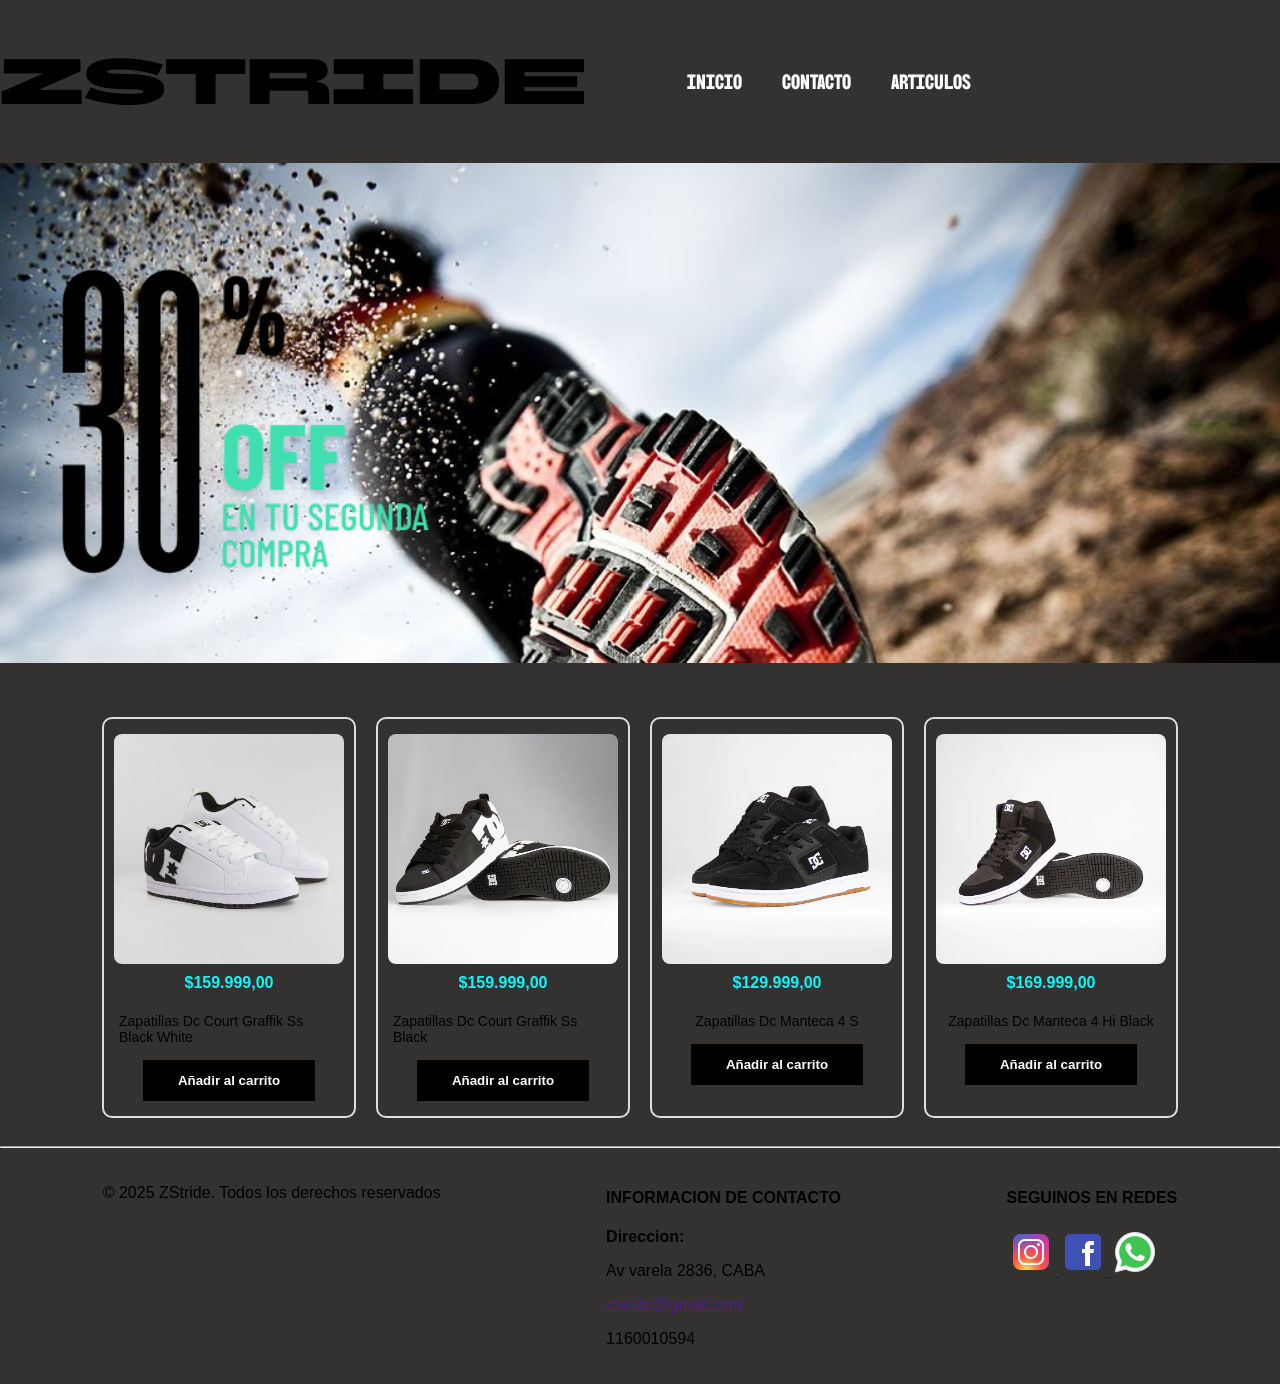
==== index.html @ ba063861 "modificacion de footer css/html" ====
<!DOCTYPE html>
<html lang="en">
<head>
    <meta charset="UTF-8">
    <meta name="viewport" content="width=device-width, initial-scale=1.0">
    <title>Proyecto-pre-entrega</title>
    <link rel="stylesheet" href="/css/home.css">
</head>
<body>
    <header>
        <h1 class="titulo">ZStride</h1>
        <nav class="menubar">
            <ul class="lista">
                <li><a href="../index.html">Inicio</a></li>
                <li><a href="/pages/contact.html">Contacto</a></li>
                <li><a href="#articulos">Articulos</a></li>
            </ul>
        </nav>
    </header>
    <main>
        <section>
            <img src="/img/30descuento-promo.png" alt="promocion" class="imagen-promo">
        </section>
        <section class="section-articulos" id="articulos">
            <div class="contenedor-articulo">
                <img src="img/DC60111004_1_800x.webp" alt="articulos">
                <p class="art-price">$159.999,00</p>
                <p class="art-name">Zapatillas Dc Court Graffik Ss Black White</p>
                <button type="button" class="art-button">Añadir al carrito</button>
            </div>
            <div class="contenedor-articulo">
                <img src="img/dc60117031_2_800x.webp" alt="Articulo">
                <p class="art-price">$159.999,00</p>
                <p class="art-name">Zapatillas Dc Court Graffik Ss Black</p>
                <button type="button" class="art-button">Añadir al carrito</button>
            </div>
            <div class="contenedor-articulo">
                <img src="img/DC60118002_2_800x.webp" alt="Articulo">
                <p class="art-price">$129.999,00</p>
                <p class="art-name">Zapatillas Dc Manteca 4 S</p>
                <button type="button" class="art-button">Añadir al carrito</button>
            </div>
            <div class="contenedor-articulo">
                <img src="img/DC60118001_8_52b63de1-75eb-4741-817d-83701012914e_800x.webp" alt="Articulo">
                <p class="art-price">$169.999,00</p>
                <p class="art-name">Zapatillas Dc Manteca 4 Hi Black</p>
                <button type="button" class="art-button">Añadir al carrito</button>
            </div>
        </section>
        <hr>
    </main>
    <footer>
        <div class="footer-copyright">
            <p>© 2025 ZStride. Todos los derechos reservados</p>
        </div>
        <div>
            <h4>INFORMACION DE CONTACTO</h4>
                <p><strong>Direccion:</strong></p>
                <p>Av varela 2836, CABA</p>
                <p><a href="">zstride@gmail.com</a></p>
                <p>1160010594</p>
        </div>
        <div class="footer-contacto">
            <h4>SEGUINOS EN REDES</h4>
            <a href="https://www.instagram.com" target="_blank">
                <img src="/img/icons/icons8-instagram-48.png" alt="instagram" width="48" height="48">
            </a>
                <a href="https://www.facebook.com" target="_blank">
                <img src="/img/icons/icons8-facebook-48.png" alt="facebook" width="48" height="48">
            </a>
            </a>
                <a href="https://web.whatsapp.com" target="_blank">
                <img src="/img/icons/icons8-whatsapp-48.png" alt="wps" width="48" height="48">
            </a>
        </div>
    </footer>
</body>
</html>
---- css/home.css ----
@import url('https://fonts.googleapis.com/css2?family=BBH+Sans+Bartle&family=BBH+Sans+Bogle&display=swap');
body{
    font-family: 'Lucida Sans', 'Lucida Sans Regular', 'Lucida Grande', 'Lucida Sans Unicode', Geneva, Verdana, sans-serif;
    border: 2px;
    padding: 0px;
    margin: 0px;
    background-color: rgb(52, 49, 49);
}

header{
    display: flex;
    gap: 10px;
}

.titulo{
    font-family: "BBH Sans Bartle", sans-serif;
    font-weight: 400;
    font-style: normal;
    font-size: 4rem ;
}

.menubar{
    display: flex;
    justify-content: center;
    align-items: center;
    justify-items: center;
    margin-left: 50px;
}

.lista{
    display: flex;
    color: rgb(255, 255, 255);
    list-style: none;
    gap: 40px;
    font-size: 1.3rem;
    font-family: "BBH Sans Bogle", sans-serif;
    font-weight: 400;
    font-style: normal;
}

.lista a {
    text-decoration: none;
    color: white;
}

.imagen-promo{
    width: 100%;
    height: 500px;
    margin-bottom: 30px;
}

.section-articulos{
    display: flex;
    justify-content: center;
    flex-wrap: wrap;
    gap: 20px;
    padding: 20px;
}
.contenedor-articulo{
    display: flex;
    flex-direction: column;
    align-items: center;
    border: 2px solid #ddd;
    border-radius: 10px;
    box-shadow: 0 4px 10px rgb(52, 49, 49);
    padding: 15px;
    width: 220px;
}
.contenedor-articulo img{
    width: 230px;
    height: 230px;
    object-fit: cover;
    border-radius: 8px;
}

.art-price{
    font-size: 16px;
    color: rgb(9, 249, 249);
    margin-top: 10px;
    font-weight: bold;
}

.art-name{
    font-size: 14px;
    margin: 5px 0;
}
.art-button{
    background-color: rgb(0, 0, 0);
    color: rgb(255, 255, 255);
    border: none;
    padding: 13px 35px;
    margin-top: 10px;
    font-weight: bold;
    cursor: pointer;
}

footer{
    display: flex;
    justify-content: space-around;
    justify-items: center;
    align-items: stretch;
    margin: 20px;
}
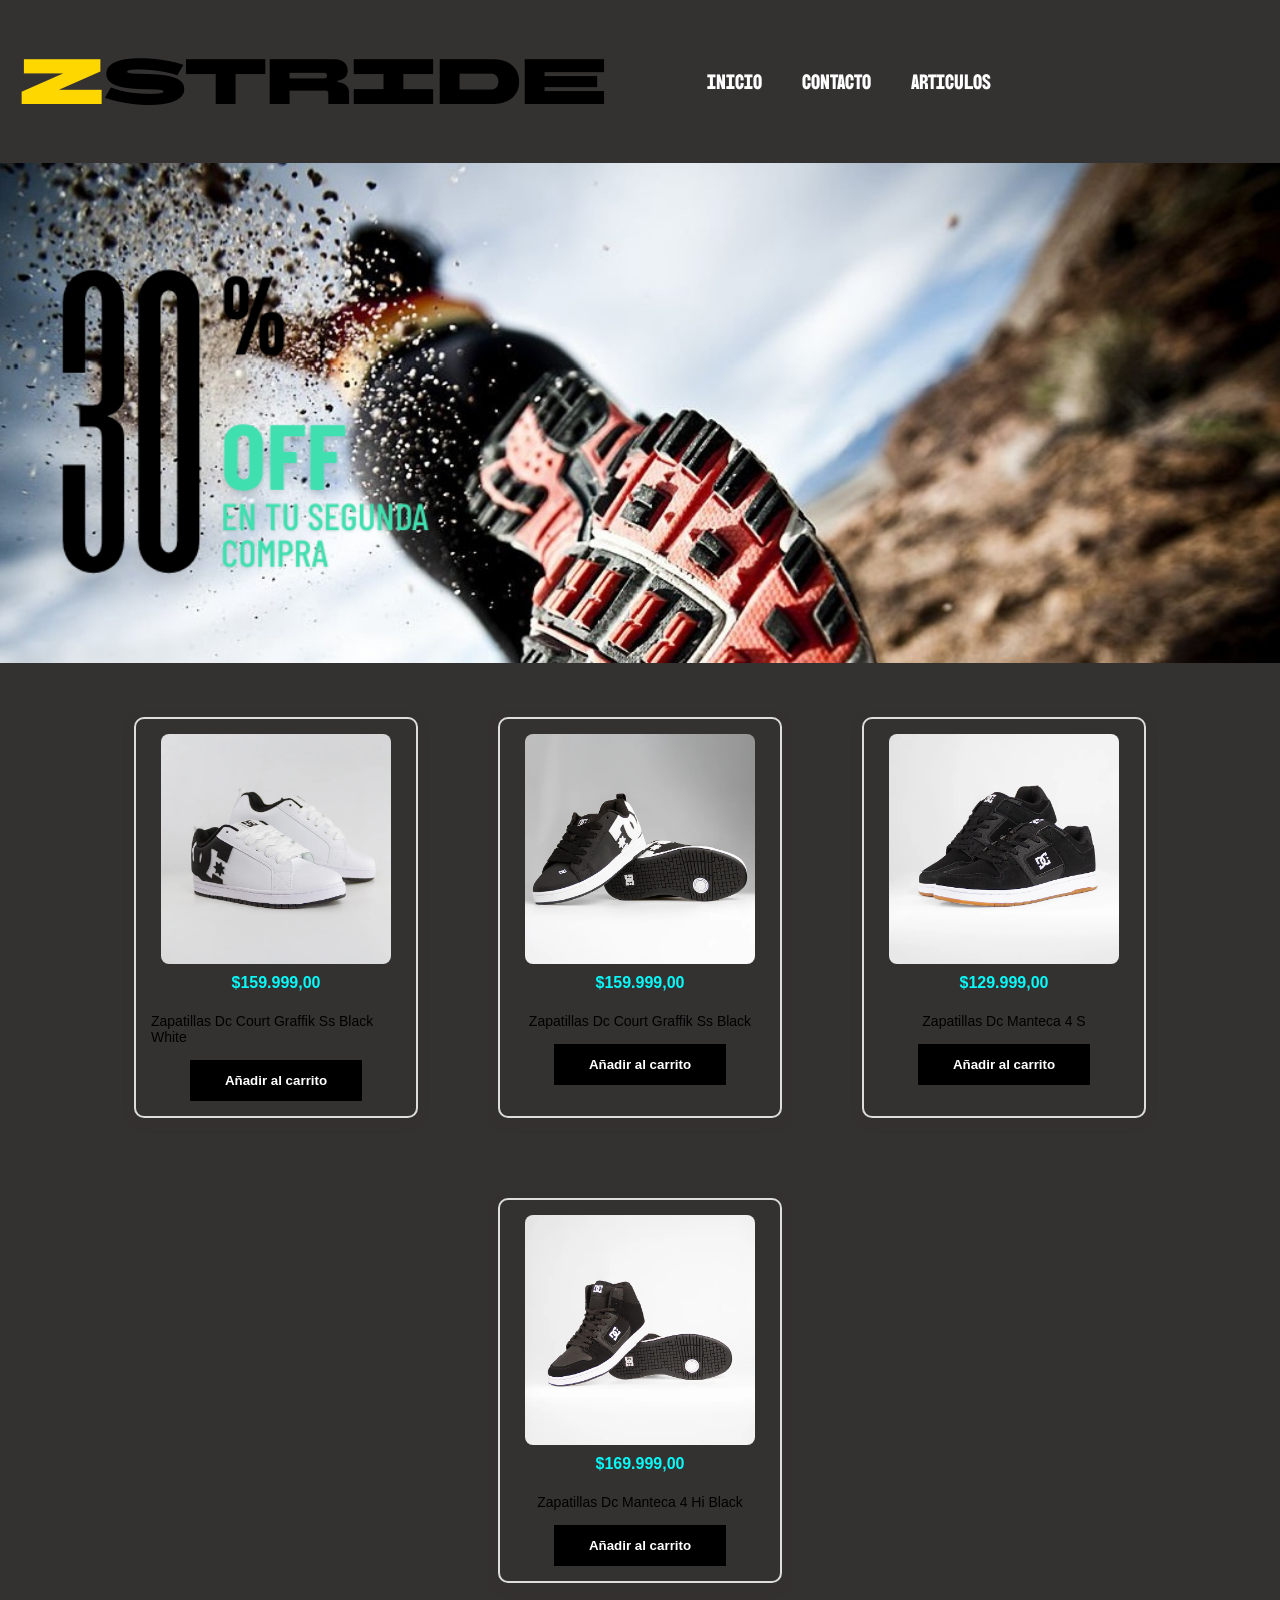
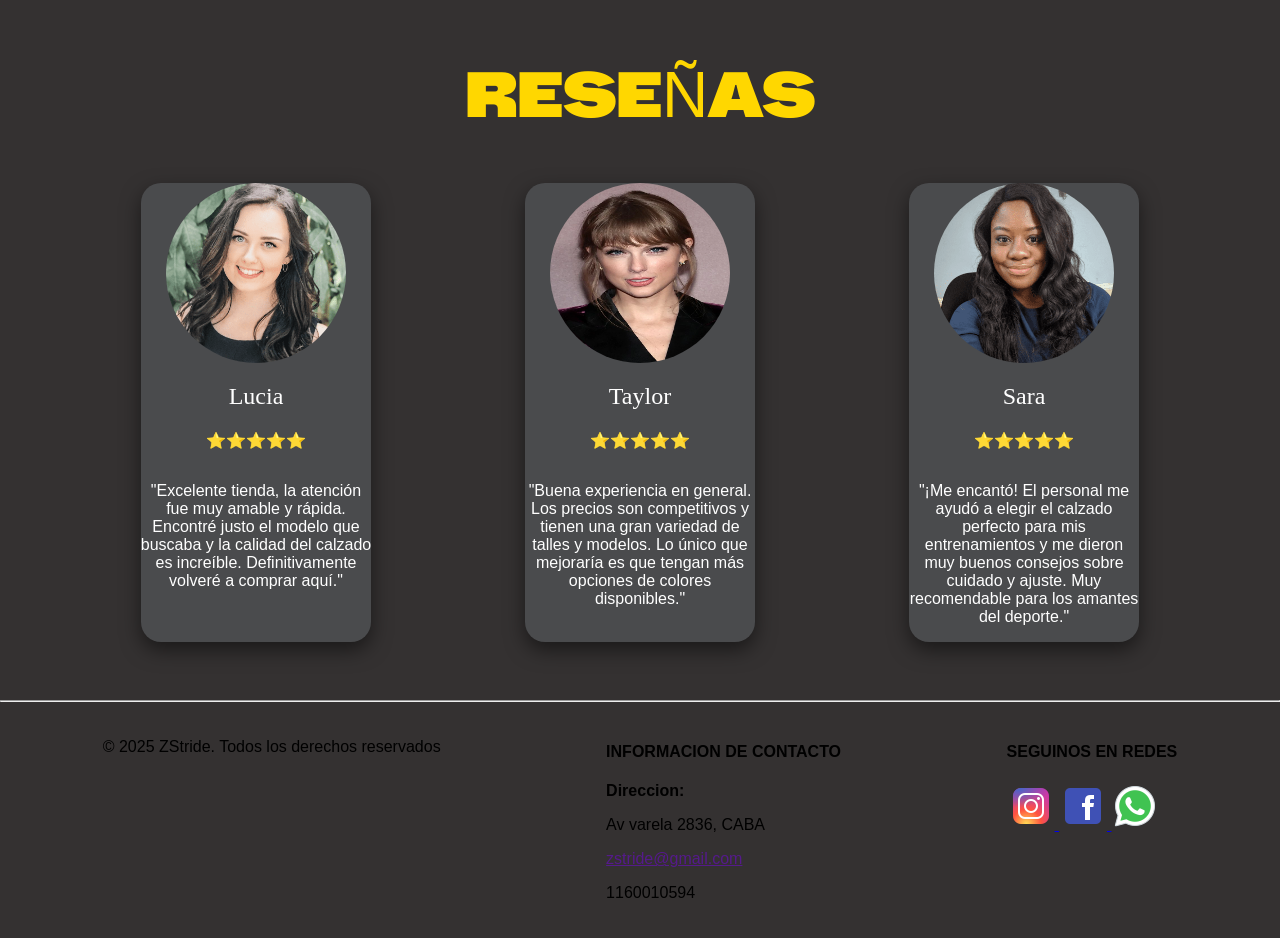
==== commit 01fbf68c: "Agregue seccion reseñas a homepage" ====
--- a/index.html
+++ b/index.html
@@ -8,7 +8,7 @@
 </head>
 <body>
     <header>
-        <h1 class="titulo">ZStride</h1>
+        <h1 class="titulo"><span class="resaltado">Z</span>Stride</h1>
         <nav class="menubar">
             <ul class="lista">
                 <li><a href="../index.html">Inicio</a></li>
@@ -47,6 +47,27 @@
                 <button type="button" class="art-button">Añadir al carrito</button>
             </div>
         </section>
+        <section class="section-reseñas-grid">
+                    <h2 class="titulo-reseñas">RESEÑAS</h2>
+            <div class="contenedor-reseña">
+                <img src="img/reviews/Lucia-reseña.png" alt="Emma-reseña" width="180" height="180" class="imagen-reseña">
+                <p class="name-reseña">Lucia</p>
+                <p>⭐⭐⭐⭐⭐</p>
+                <p class="descripcion-reseña">"Excelente tienda, la atención fue muy amable y rápida. Encontré justo el modelo que buscaba y la calidad del calzado es increíble. Definitivamente volveré a comprar aquí."</p>
+            </div>
+            <div class="contenedor-reseña">
+                <img src="img/reviews/Taylor-reseña.webp" alt="Sarah-reseña" width="180" height="180"class="imagen-reseña">
+                <p class="name-reseña">Taylor</p>
+                <p>⭐⭐⭐⭐⭐</p>
+                <p class="descripcion-reseña">"Buena experiencia en general. Los precios son competitivos y tienen una gran variedad de talles y modelos. Lo único que mejoraría es que tengan más opciones de colores disponibles."</p>
+            </div>
+            <div class="contenedor-reseña">
+                <img src="img/reviews/Sarah-reseña.webp" alt="Taylor-reseña" width="180" height="180"class="imagen-reseña">
+                <p class="name-reseña">Sara</p>
+                <p>⭐⭐⭐⭐⭐</p>
+                <p class="descripcion-reseña">"¡Me encantó! El personal me ayudó a elegir el calzado perfecto para mis entrenamientos y me dieron muy buenos consejos sobre cuidado y ajuste. Muy recomendable para los amantes del deporte."</p>
+            </div>
+        </section>
         <hr>
     </main>
     <footer>
--- a/css/home.css
+++ b/css/home.css
@@ -1,4 +1,4 @@
-@import url('https://fonts.googleapis.com/css2?family=BBH+Sans+Bartle&family=BBH+Sans+Bogle&display=swap');
+@import url('https://fonts.googleapis.com/css2?family=BBH+Sans+Bartle&family=BBH+Sans+Bogle&family=BBH+Sans+Hegarty&display=swap');
 body{
     font-family: 'Lucida Sans', 'Lucida Sans Regular', 'Lucida Grande', 'Lucida Sans Unicode', Geneva, Verdana, sans-serif;
     border: 2px;
@@ -17,6 +17,11 @@
     font-weight: 400;
     font-style: normal;
     font-size: 4rem ;
+    margin-left: 20px;
+}
+
+.titulo .resaltado{
+    color: #FFD700;
 }
 
 .menubar{
@@ -53,7 +58,7 @@
     display: flex;
     justify-content: center;
     flex-wrap: wrap;
-    gap: 20px;
+    gap: 80px;
     padding: 20px;
 }
 .contenedor-articulo{
@@ -64,7 +69,7 @@
     border-radius: 10px;
     box-shadow: 0 4px 10px rgb(52, 49, 49);
     padding: 15px;
-    width: 220px;
+    width: 250px;
 }
 .contenedor-articulo img{
     width: 230px;
@@ -94,6 +99,50 @@
     cursor: pointer;
 }
 
+.section-reseñas-grid{
+    display: grid;
+    grid-template-columns: 30% 30% 30%;
+    justify-items: center;
+    justify-content: center;
+}
+.titulo-reseñas{
+    grid-column: 1/4;
+    font-family: "BBH Sans Hegarty", sans-serif;
+    font-weight: 400;
+    font-style: normal;
+    font-size: 4rem;
+    color: #FFD700;
+    text-align: center;
+    margin-bottom: 50px;
+}
+.contenedor-reseña{
+    display: flex;
+    flex-direction: column;
+    align-items: center;
+    width: 60%;
+    height: auto;
+    background-color: rgb(74, 75, 77);
+    border-radius: 20px;
+    box-shadow: 0 8px 20px rgb(0, 0, 0,0.5);
+    margin-bottom: 50px;
+}
+.imagen-reseña{
+    border-radius: 50%;
+    margin-bottom: 10px;
+}
+.name-reseña{
+    font-family:Georgia, 'Times New Roman', Times, serif;
+    margin: 10px 0 5px 0;
+    font-size: 1.5rem;
+    color: white;
+}
+.descripcion-reseña{
+    font-family:'Lucida Sans', 'Lucida Sans Regular', 'Lucida Grande', 'Lucida Sans Unicode', Geneva, Verdana, sans-serif;
+    width: 100%;
+    text-align: center;
+    color: white;
+}
+
 footer{
     display: flex;
     justify-content: space-around;
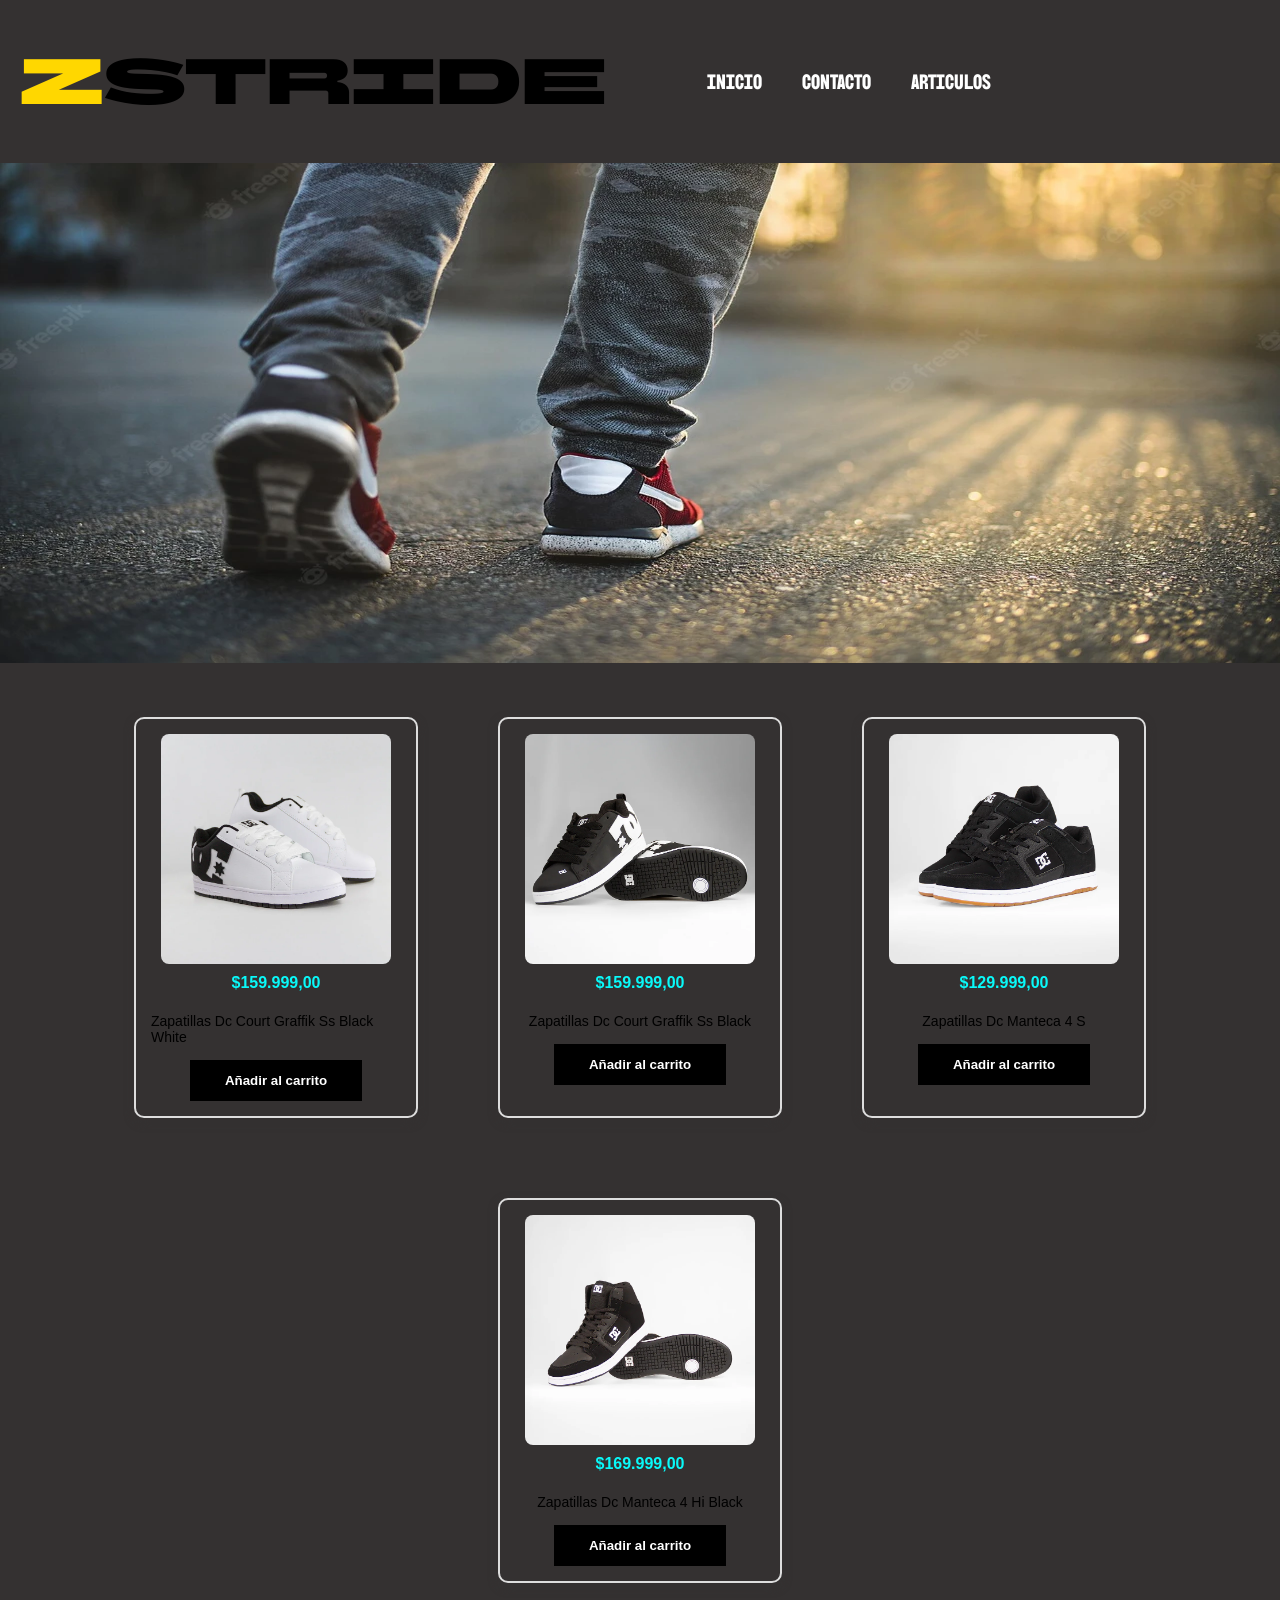
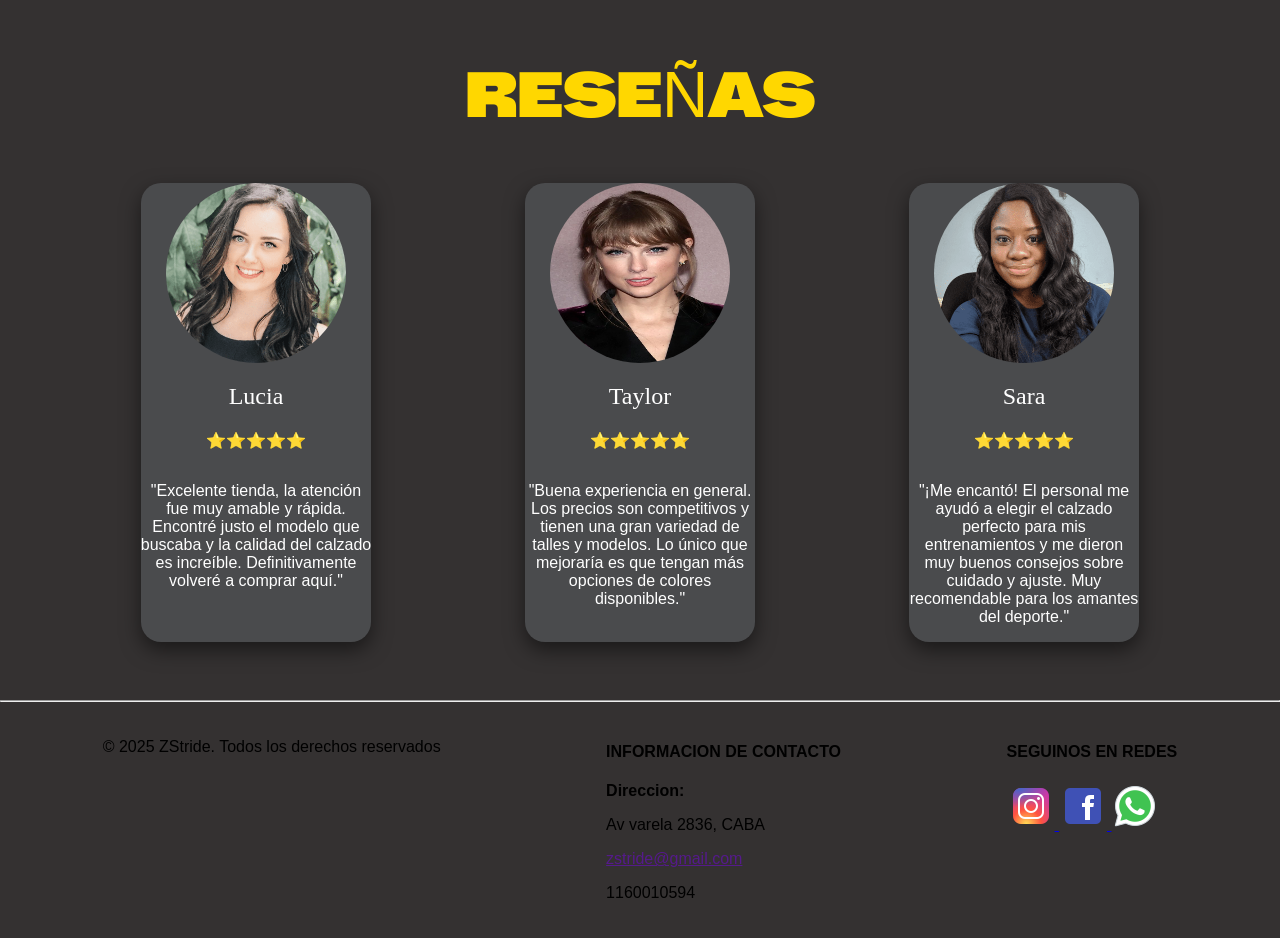
==== commit 3b4f5a8d: "cambie la imagen de portada" ====
--- a/index.html
+++ b/index.html
@@ -19,7 +19,8 @@
     </header>
     <main>
         <section>
-            <img src="/img/30descuento-promo.png" alt="promocion" class="imagen-promo">
+            <img src="/img/imageportada.webp
+            " alt="promocion" class="imagen-promo">
         </section>
         <section class="section-articulos" id="articulos">
             <div class="contenedor-articulo">
--- a/css/home.css
+++ b/css/home.css
@@ -151,3 +151,62 @@
     margin: 20px;
 }
 
+@media (max-width: 768px) {
+
+  header {
+    flex-direction: column;
+    align-items: center;
+    text-align: center;
+    gap: 15px;
+  }
+
+  .titulo {
+    font-size: 2.3rem;
+    margin: 0;
+  }
+
+  .lista {
+    flex-direction: column;
+    gap: 15px;
+    font-size: 1.1rem;
+  }
+
+  .imagen-promo {
+    height: 220px;
+  }
+
+  .section-articulos {
+    flex-direction: column;
+    align-items: center;
+    gap: 30px;
+  }
+
+  .contenedor-articulo {
+    width: 80%;
+  }
+
+  .section-reseñas-grid {
+    grid-template-columns: 90%;
+    justify-content: center;
+  }
+
+  .titulo-reseñas {
+    font-size: 2.3rem;
+    grid-column: 1 / 2;
+  }
+
+  .contenedor-reseña {
+    width: 90%;
+  }
+
+  footer {
+    flex-direction: column;
+    align-items: center;
+    text-align: center;
+    gap: 15px;
+  }
+
+  footer div {
+    margin-bottom: 15px;
+  }
+}
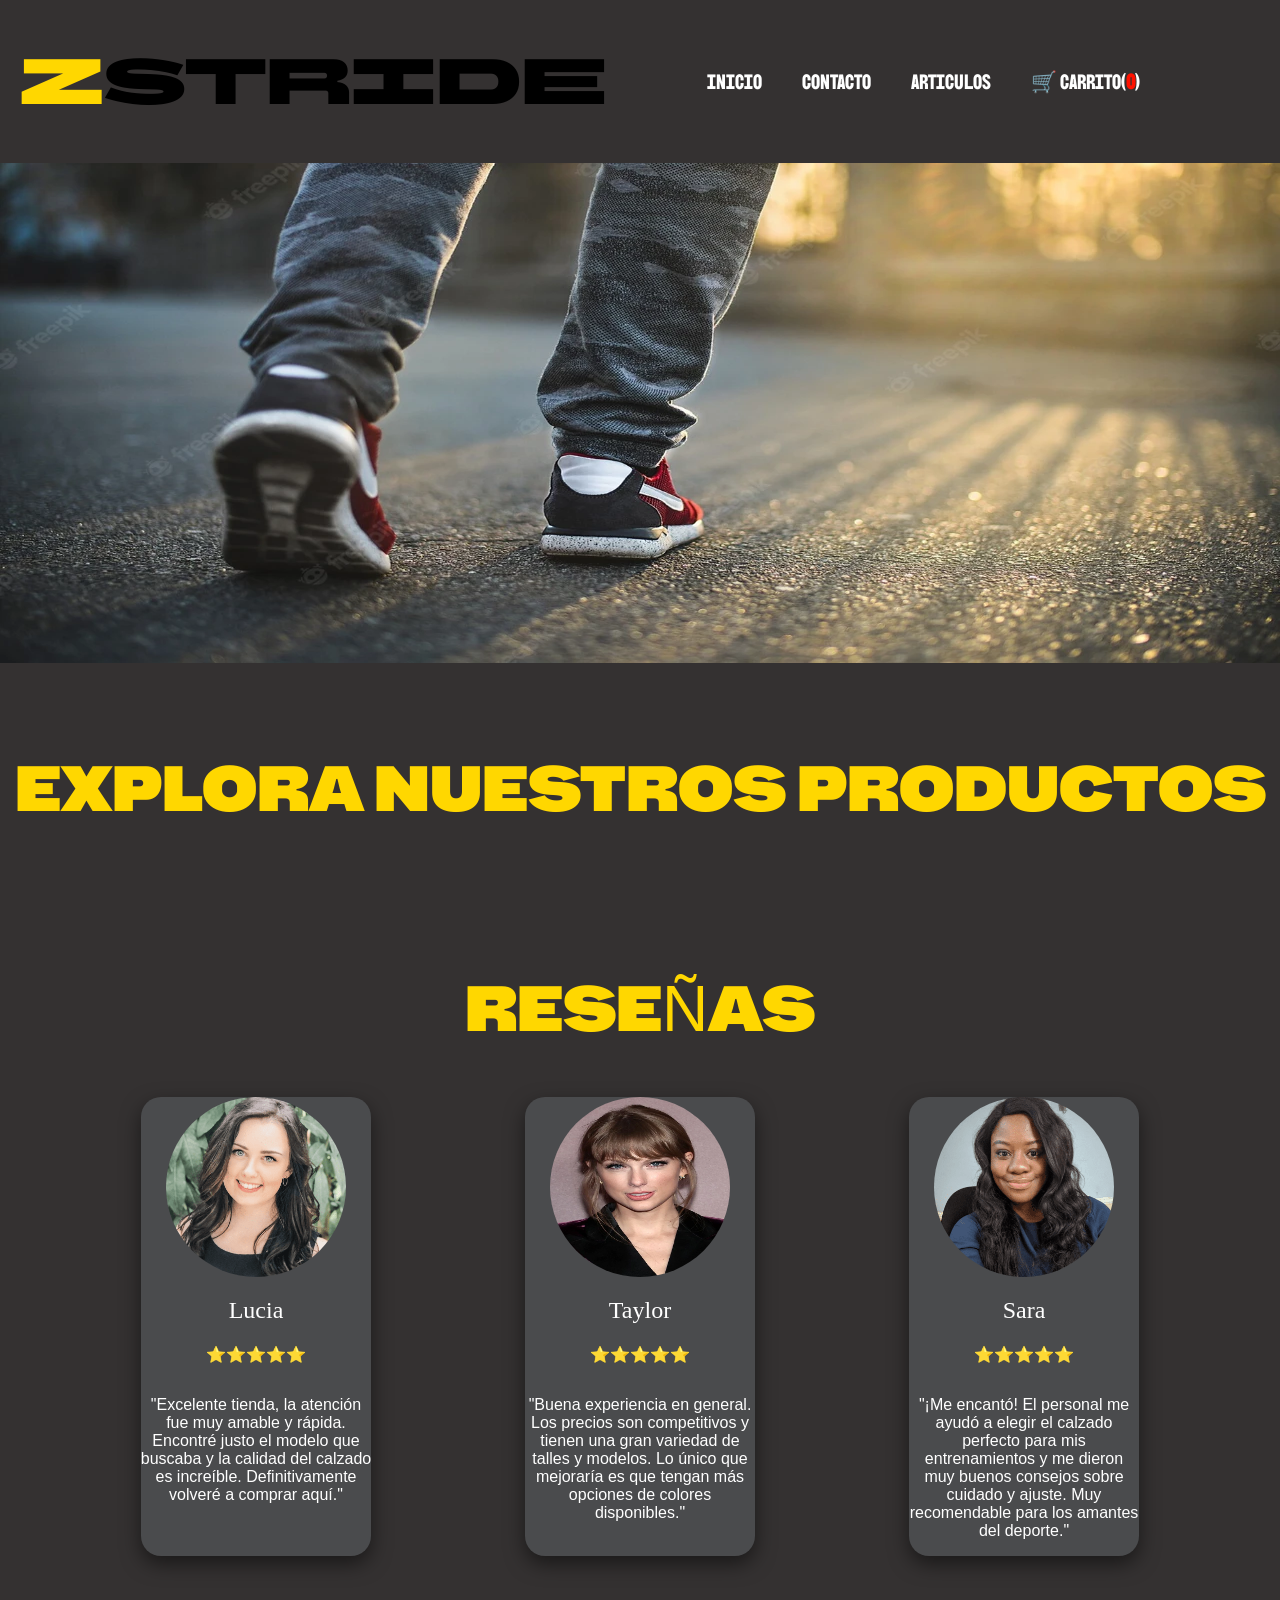
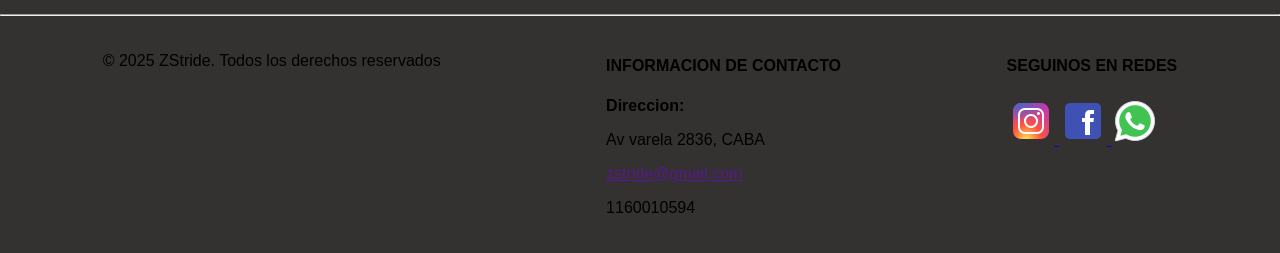
==== commit 0055a04f: "implemente API externa de productos y logica de gestion de productos en carrito de compras" ====
--- a/index.html
+++ b/index.html
@@ -4,66 +4,44 @@
     <meta charset="UTF-8">
     <meta name="viewport" content="width=device-width, initial-scale=1.0">
     <title>Proyecto-pre-entrega</title>
-    <link rel="stylesheet" href="/css/home.css">
+    <link rel="stylesheet" href="./css/home.css">
 </head>
 <body>
     <header>
         <h1 class="titulo"><span class="resaltado">Z</span>Stride</h1>
         <nav class="menubar">
             <ul class="lista">
-                <li><a href="../index.html">Inicio</a></li>
-                <li><a href="/pages/contact.html">Contacto</a></li>
+                <li><a href="./index.html">Inicio</a></li>
+                <li><a href="./pages/contact.html">Contacto</a></li>
                 <li><a href="#articulos">Articulos</a></li>
+                <li><a href="./carrito.html" id="carrito">🛒 Carrito(<span id="contador-carrito">0</span>)</a></li>
             </ul>
         </nav>
     </header>
     <main>
         <section>
-            <img src="/img/imageportada.webp
+            <img src="./img/imageportada.webp
             " alt="promocion" class="imagen-promo">
         </section>
-        <section class="section-articulos" id="articulos">
-            <div class="contenedor-articulo">
-                <img src="img/DC60111004_1_800x.webp" alt="articulos">
-                <p class="art-price">$159.999,00</p>
-                <p class="art-name">Zapatillas Dc Court Graffik Ss Black White</p>
-                <button type="button" class="art-button">Añadir al carrito</button>
-            </div>
-            <div class="contenedor-articulo">
-                <img src="img/dc60117031_2_800x.webp" alt="Articulo">
-                <p class="art-price">$159.999,00</p>
-                <p class="art-name">Zapatillas Dc Court Graffik Ss Black</p>
-                <button type="button" class="art-button">Añadir al carrito</button>
-            </div>
-            <div class="contenedor-articulo">
-                <img src="img/DC60118002_2_800x.webp" alt="Articulo">
-                <p class="art-price">$129.999,00</p>
-                <p class="art-name">Zapatillas Dc Manteca 4 S</p>
-                <button type="button" class="art-button">Añadir al carrito</button>
-            </div>
-            <div class="contenedor-articulo">
-                <img src="img/DC60118001_8_52b63de1-75eb-4741-817d-83701012914e_800x.webp" alt="Articulo">
-                <p class="art-price">$169.999,00</p>
-                <p class="art-name">Zapatillas Dc Manteca 4 Hi Black</p>
-                <button type="button" class="art-button">Añadir al carrito</button>
-            </div>
+        <h2 class="titulo-product">EXPLORA NUESTROS PRODUCTOS</h2>
+        <section class="section-articulos" id="seccionArticulos">
         </section>
         <section class="section-reseñas-grid">
                     <h2 class="titulo-reseñas">RESEÑAS</h2>
             <div class="contenedor-reseña">
-                <img src="img/reviews/Lucia-reseña.png" alt="Emma-reseña" width="180" height="180" class="imagen-reseña">
+                <img src="./img/reviews/Lucia-reseña.png" alt="Emma-reseña" width="180" height="180" class="imagen-reseña">
                 <p class="name-reseña">Lucia</p>
                 <p>⭐⭐⭐⭐⭐</p>
                 <p class="descripcion-reseña">"Excelente tienda, la atención fue muy amable y rápida. Encontré justo el modelo que buscaba y la calidad del calzado es increíble. Definitivamente volveré a comprar aquí."</p>
             </div>
             <div class="contenedor-reseña">
-                <img src="img/reviews/Taylor-reseña.webp" alt="Sarah-reseña" width="180" height="180"class="imagen-reseña">
+                <img src="./img/reviews/Taylor-reseña.webp" alt="Sarah-reseña" width="180" height="180"class="imagen-reseña">
                 <p class="name-reseña">Taylor</p>
                 <p>⭐⭐⭐⭐⭐</p>
                 <p class="descripcion-reseña">"Buena experiencia en general. Los precios son competitivos y tienen una gran variedad de talles y modelos. Lo único que mejoraría es que tengan más opciones de colores disponibles."</p>
             </div>
             <div class="contenedor-reseña">
-                <img src="img/reviews/Sarah-reseña.webp" alt="Taylor-reseña" width="180" height="180"class="imagen-reseña">
+                <img src="./img/reviews/Sarah-reseña.webp" alt="Taylor-reseña" width="180" height="180"class="imagen-reseña">
                 <p class="name-reseña">Sara</p>
                 <p>⭐⭐⭐⭐⭐</p>
                 <p class="descripcion-reseña">"¡Me encantó! El personal me ayudó a elegir el calzado perfecto para mis entrenamientos y me dieron muy buenos consejos sobre cuidado y ajuste. Muy recomendable para los amantes del deporte."</p>
@@ -85,16 +63,17 @@
         <div class="footer-contacto">
             <h4>SEGUINOS EN REDES</h4>
             <a href="https://www.instagram.com" target="_blank">
-                <img src="/img/icons/icons8-instagram-48.png" alt="instagram" width="48" height="48">
+                <img src="./img/icons/icons8-instagram-48.png" alt="instagram" width="48" height="48">
             </a>
                 <a href="https://www.facebook.com" target="_blank">
-                <img src="/img/icons/icons8-facebook-48.png" alt="facebook" width="48" height="48">
+                <img src="./img/icons/icons8-facebook-48.png" alt="facebook" width="48" height="48">
             </a>
             </a>
                 <a href="https://web.whatsapp.com" target="_blank">
-                <img src="/img/icons/icons8-whatsapp-48.png" alt="wps" width="48" height="48">
+                <img src="./img/icons/icons8-whatsapp-48.png" alt="wps" width="48" height="48">
             </a>
         </div>
     </footer>
+    <script src="script.js"></script>
 </body>
 </html>
--- a/css/home.css
+++ b/css/home.css
@@ -61,6 +61,16 @@
     gap: 80px;
     padding: 20px;
 }
+
+.titulo-product {
+    font-family: "BBH Sans Hegarty", sans-serif;
+    font-weight: 400;
+    font-style: normal;
+    font-size: 4rem;
+    color: #FFD700;
+    text-align: center;
+    margin-bottom: 50px;
+    }
 .contenedor-articulo{
     display: flex;
     flex-direction: column;
@@ -78,18 +88,18 @@
     border-radius: 8px;
 }
 
-.art-price{
+.art-precio{
     font-size: 16px;
     color: rgb(9, 249, 249);
     margin-top: 10px;
     font-weight: bold;
 }
 
-.art-name{
+.art-nombre{
     font-size: 14px;
     margin: 5px 0;
 }
-.art-button{
+.art-boton{
     background-color: rgb(0, 0, 0);
     color: rgb(255, 255, 255);
     border: none;
@@ -136,6 +146,7 @@
     font-size: 1.5rem;
     color: white;
 }
+
 .descripcion-reseña{
     font-family:'Lucida Sans', 'Lucida Sans Regular', 'Lucida Grande', 'Lucida Sans Unicode', Geneva, Verdana, sans-serif;
     width: 100%;
@@ -209,4 +220,9 @@
   footer div {
     margin-bottom: 15px;
   }
+}
+
+#contador-carrito {
+    font-weight: bold;
+    color: #ff1100;
 }
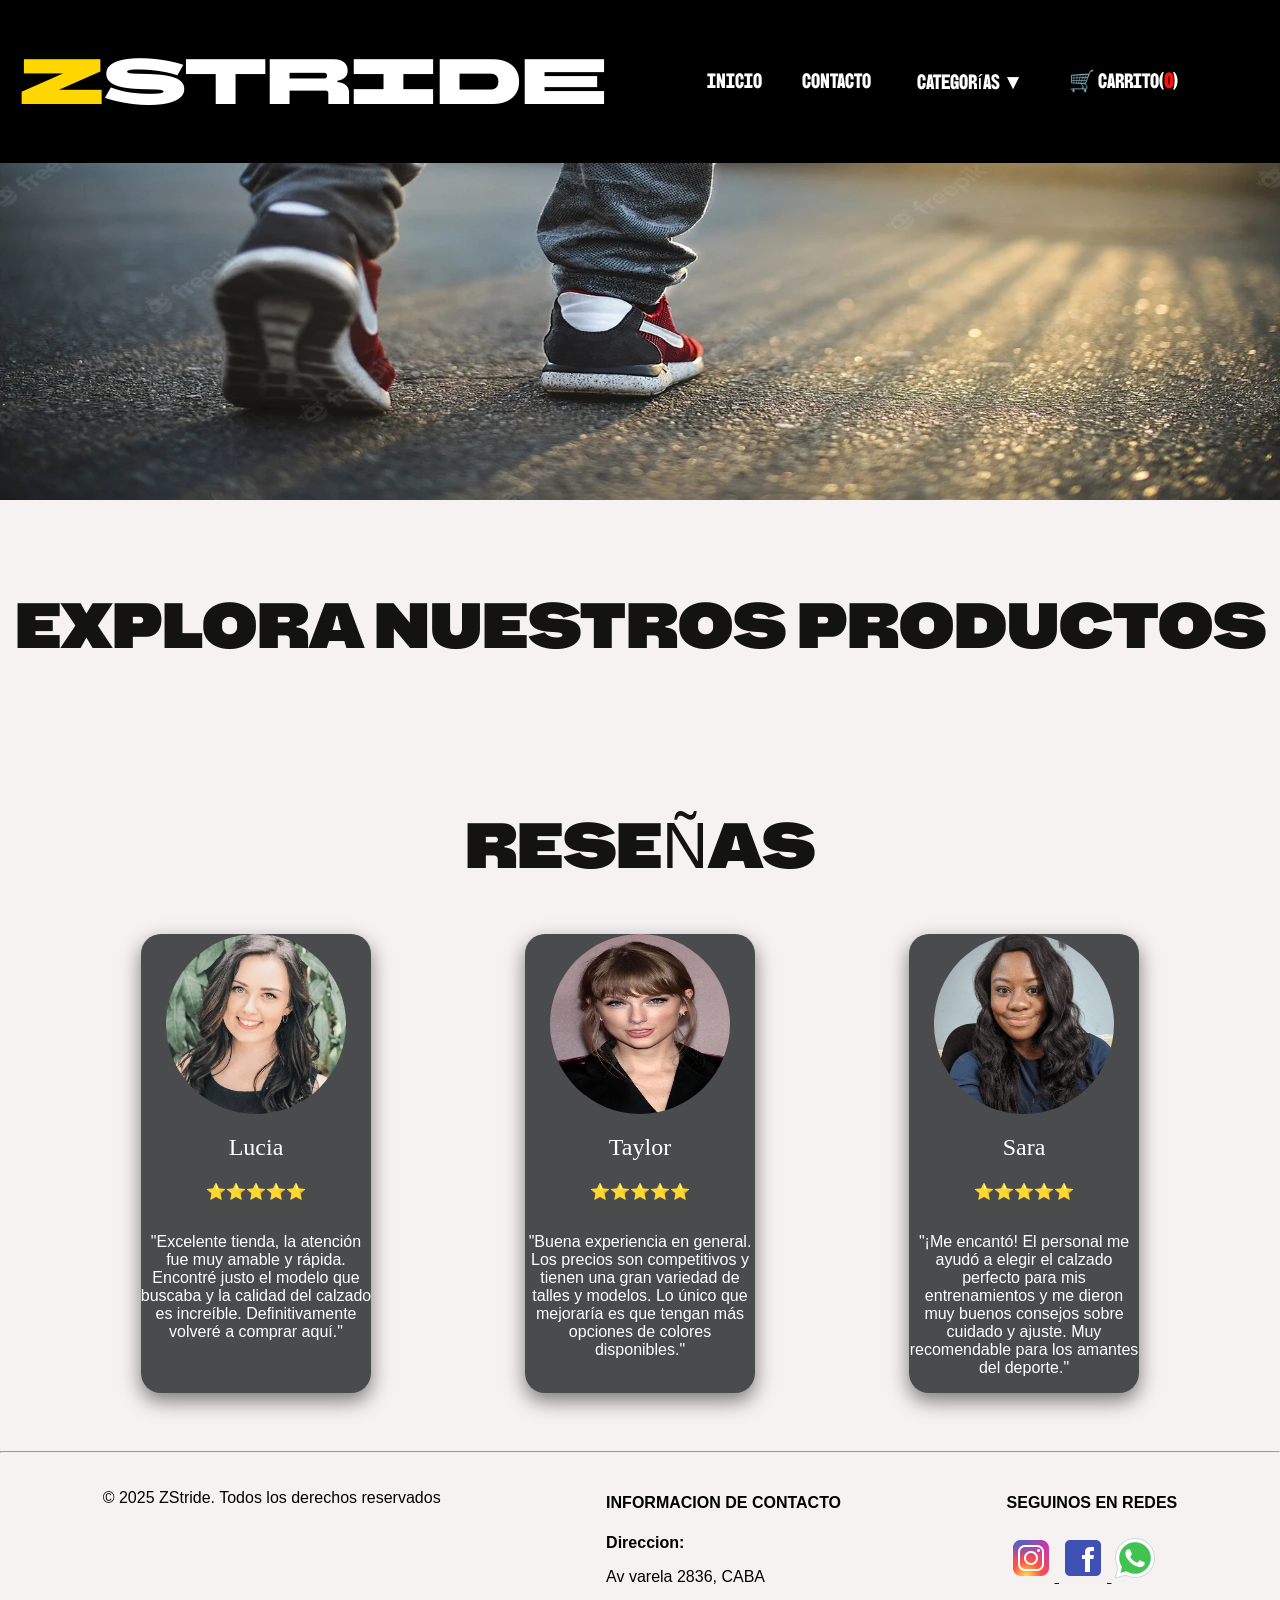
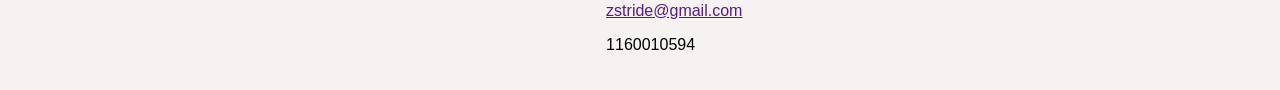
==== commit b3a97831: "feat: conectar prodcutos por categoria al backend JAVA" ====
--- a/index.html
+++ b/index.html
@@ -10,12 +10,15 @@
     <header>
         <h1 class="titulo"><span class="resaltado">Z</span>Stride</h1>
         <nav class="menubar">
-            <ul class="lista">
+            <ul id="lista" class="lista">
                 <li><a href="./index.html">Inicio</a></li>
                 <li><a href="./pages/contact.html">Contacto</a></li>
-                <li><a href="#articulos">Articulos</a></li>
+                <button id="btnCategorias" class="btn-menu">Categorías ▼</button>
+            <ul id="listaCategorias" class="lista-categorias">
+            </ul>
                 <li><a href="./carrito.html" id="carrito">🛒 Carrito(<span id="contador-carrito">0</span>)</a></li>
             </ul>
+            
         </nav>
     </header>
     <main>
--- a/css/home.css
+++ b/css/home.css
@@ -4,12 +4,17 @@
     border: 2px;
     padding: 0px;
     margin: 0px;
-    background-color: rgb(52, 49, 49);
+    background-color: rgb(247, 242, 242);
 }
 
 header{
+    position: fixed;
+    background-color: rgb(0, 0, 0);
+    color: white;
     display: flex;
     gap: 10px;
+    z-index: 1000;
+    width: 100%;
 }
 
 .titulo{
@@ -25,6 +30,7 @@
 }
 
 .menubar{
+    position: relative;
     display: flex;
     justify-content: center;
     align-items: center;
@@ -48,6 +54,66 @@
     color: white;
 }
 
+.btn-menu{
+    background:#000000;
+    color:white;
+    border:none;
+    border-radius:8px;
+    cursor:pointer;
+    font-size: 1.3rem;
+    font-family: "BBH Sans Bogle", sans-serif;
+    font-weight: 400;
+    transition:0.3s;
+}
+
+.btn-menu:hover{
+    background:#005fd1;
+}
+
+.lista-categorias{
+    list-style:none;
+    position:absolute;
+    top:55px;
+    left: 50%;
+    transform: translateX(-50%);
+    width:220px;
+    background:white;
+    border-radius:8px;
+    box-shadow:0 5px 15px rgba(0,0,0,.2);
+
+    display:none;
+    overflow:hidden;
+}
+
+.lista-categorias.mostrar{
+    display:block;
+    animation:desplegar .25s ease;
+}
+
+.lista-categorias li a{
+    display:block;
+    padding:14px;
+    text-decoration:none;
+    color:#333;
+    transition:.2s;
+}
+
+.lista-categorias li a:hover{
+    background:#0077ff;
+    color:white;
+}
+
+@keyframes desplegar{
+    from{
+        opacity:0;
+        transform:translateY(-10px);
+    }
+    to{
+        opacity:1;
+        transform:translateY(0);
+    }
+}
+
 .imagen-promo{
     width: 100%;
     height: 500px;
@@ -67,7 +133,7 @@
     font-weight: 400;
     font-style: normal;
     font-size: 4rem;
-    color: #FFD700;
+    color: #131312;
     text-align: center;
     margin-bottom: 50px;
     }
@@ -121,7 +187,7 @@
     font-weight: 400;
     font-style: normal;
     font-size: 4rem;
-    color: #FFD700;
+    color: #131312;
     text-align: center;
     margin-bottom: 50px;
 }
@@ -164,24 +230,26 @@
 
 @media (max-width: 768px) {
 
-  header {
-    flex-direction: column;
-    align-items: center;
-    text-align: center;
-    gap: 15px;
-  }
-
-  .titulo {
-    font-size: 2.3rem;
+    header {
+    flex-direction: column;
+    align-items: center;
+    text-align: center;
+    gap: 10px;
+}
+
+    .titulo {
+    font-size: 2rem;
     margin: 0;
-  }
-
-  .lista {
-    flex-direction: column;
-    gap: 15px;
+}
+
+    .menubar {
+    margin-left: 0;
+}
+
+    .lista {
+    gap: 20px;
     font-size: 1.1rem;
-  }
-
+}
   .imagen-promo {
     height: 220px;
   }
@@ -191,9 +259,17 @@
     align-items: center;
     gap: 30px;
   }
-
+.titulo-product {
+    font-family: "BBH Sans Hegarty", sans-serif;
+    font-weight: 400;
+    font-style: normal;
+    font-size: 2rem;
+    color: #131312;
+    text-align: center;
+    margin-bottom: 50px;
+    }
   .contenedor-articulo {
-    width: 80%;
+    width: 70%;
   }
 
   .section-reseñas-grid {
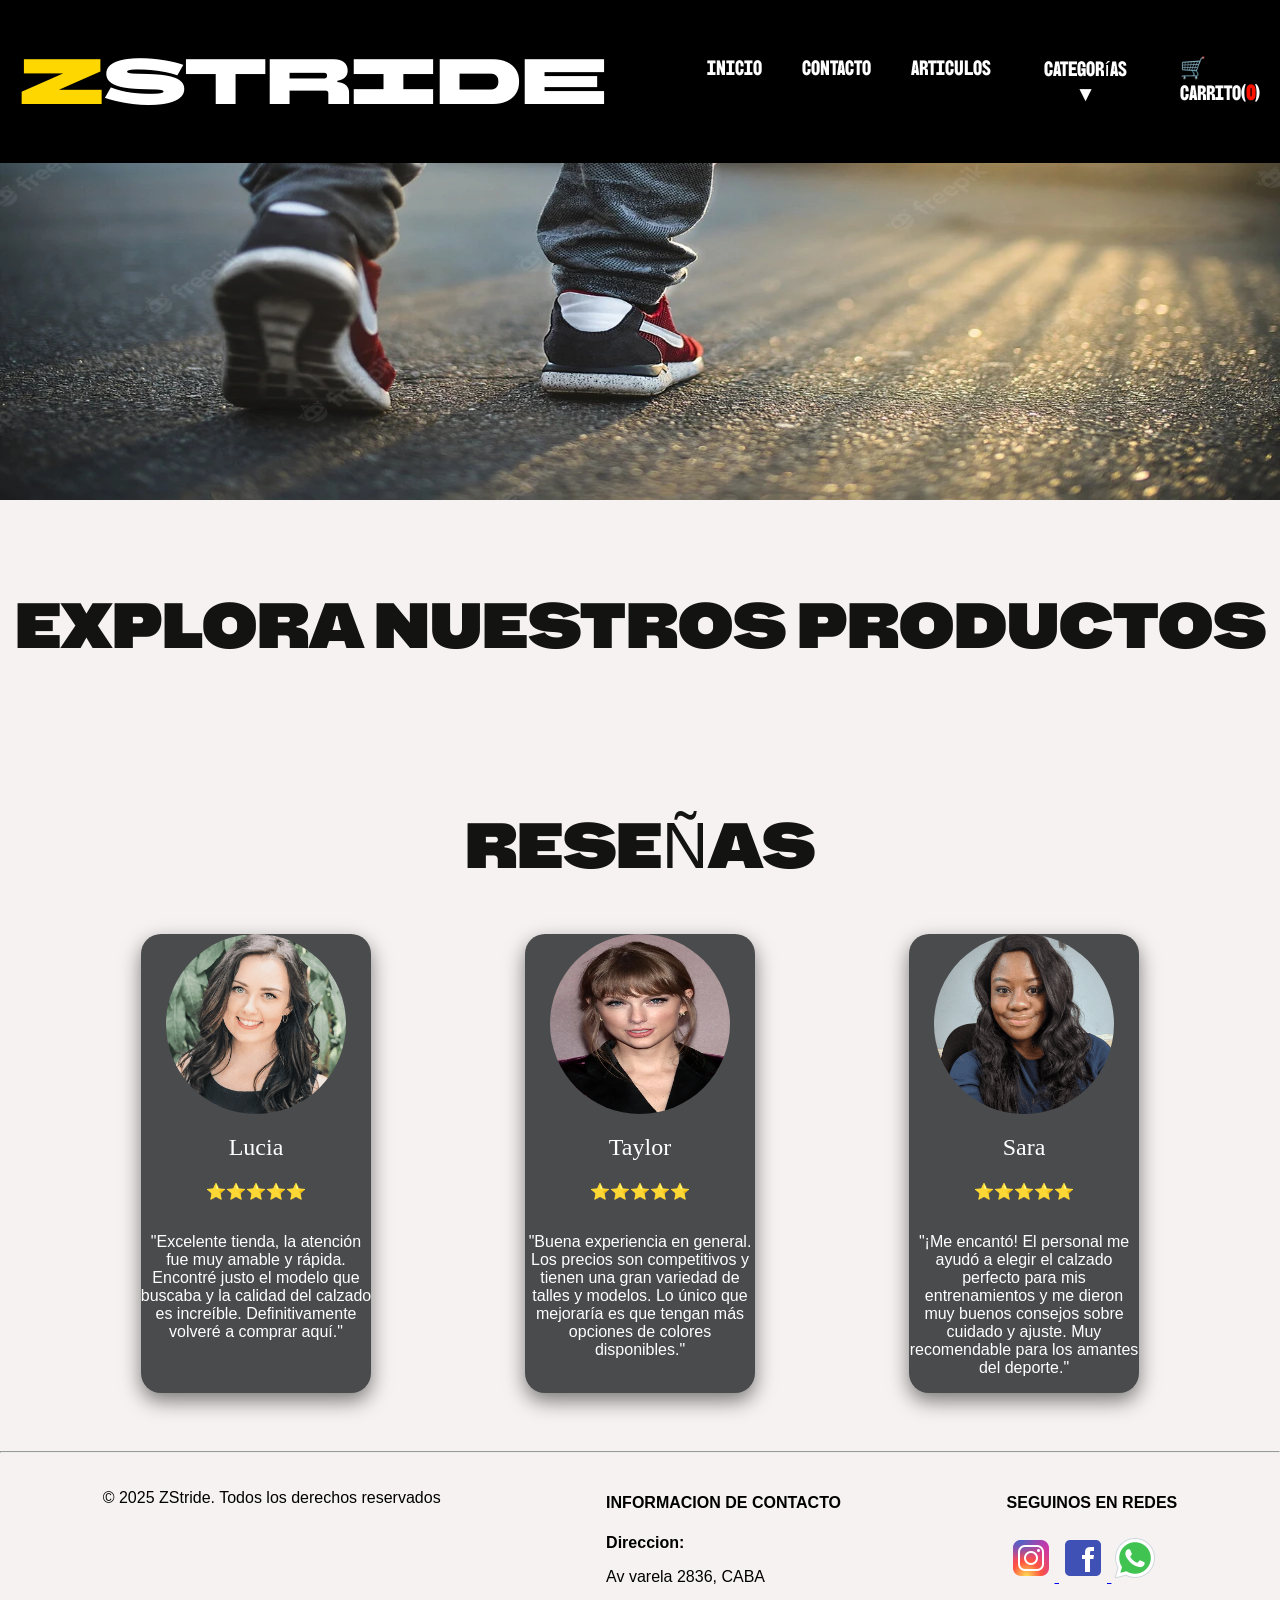
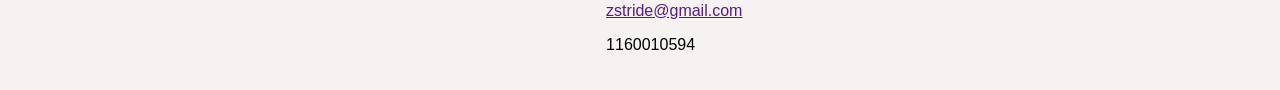
==== commit 09a5120d: "feat: cambios para conectar a backend y base de datos" ====
--- a/index.html
+++ b/index.html
@@ -12,9 +12,12 @@
         <nav class="menubar">
             <ul id="lista" class="lista">
                 <li><a href="./index.html">Inicio</a></li>
-                <li><a href="./pages/contact.html">Contacto</a></li>
+                <li><a href="./contact.html">Contacto</a></li>
+                <li><a href="../index.html#seccionArticulos">Articulos</a></li>
                 <button id="btnCategorias" class="btn-menu">Categorías ▼</button>
+                
             <ul id="listaCategorias" class="lista-categorias">
+                
             </ul>
                 <li><a href="./carrito.html" id="carrito">🛒 Carrito(<span id="contador-carrito">0</span>)</a></li>
             </ul>
